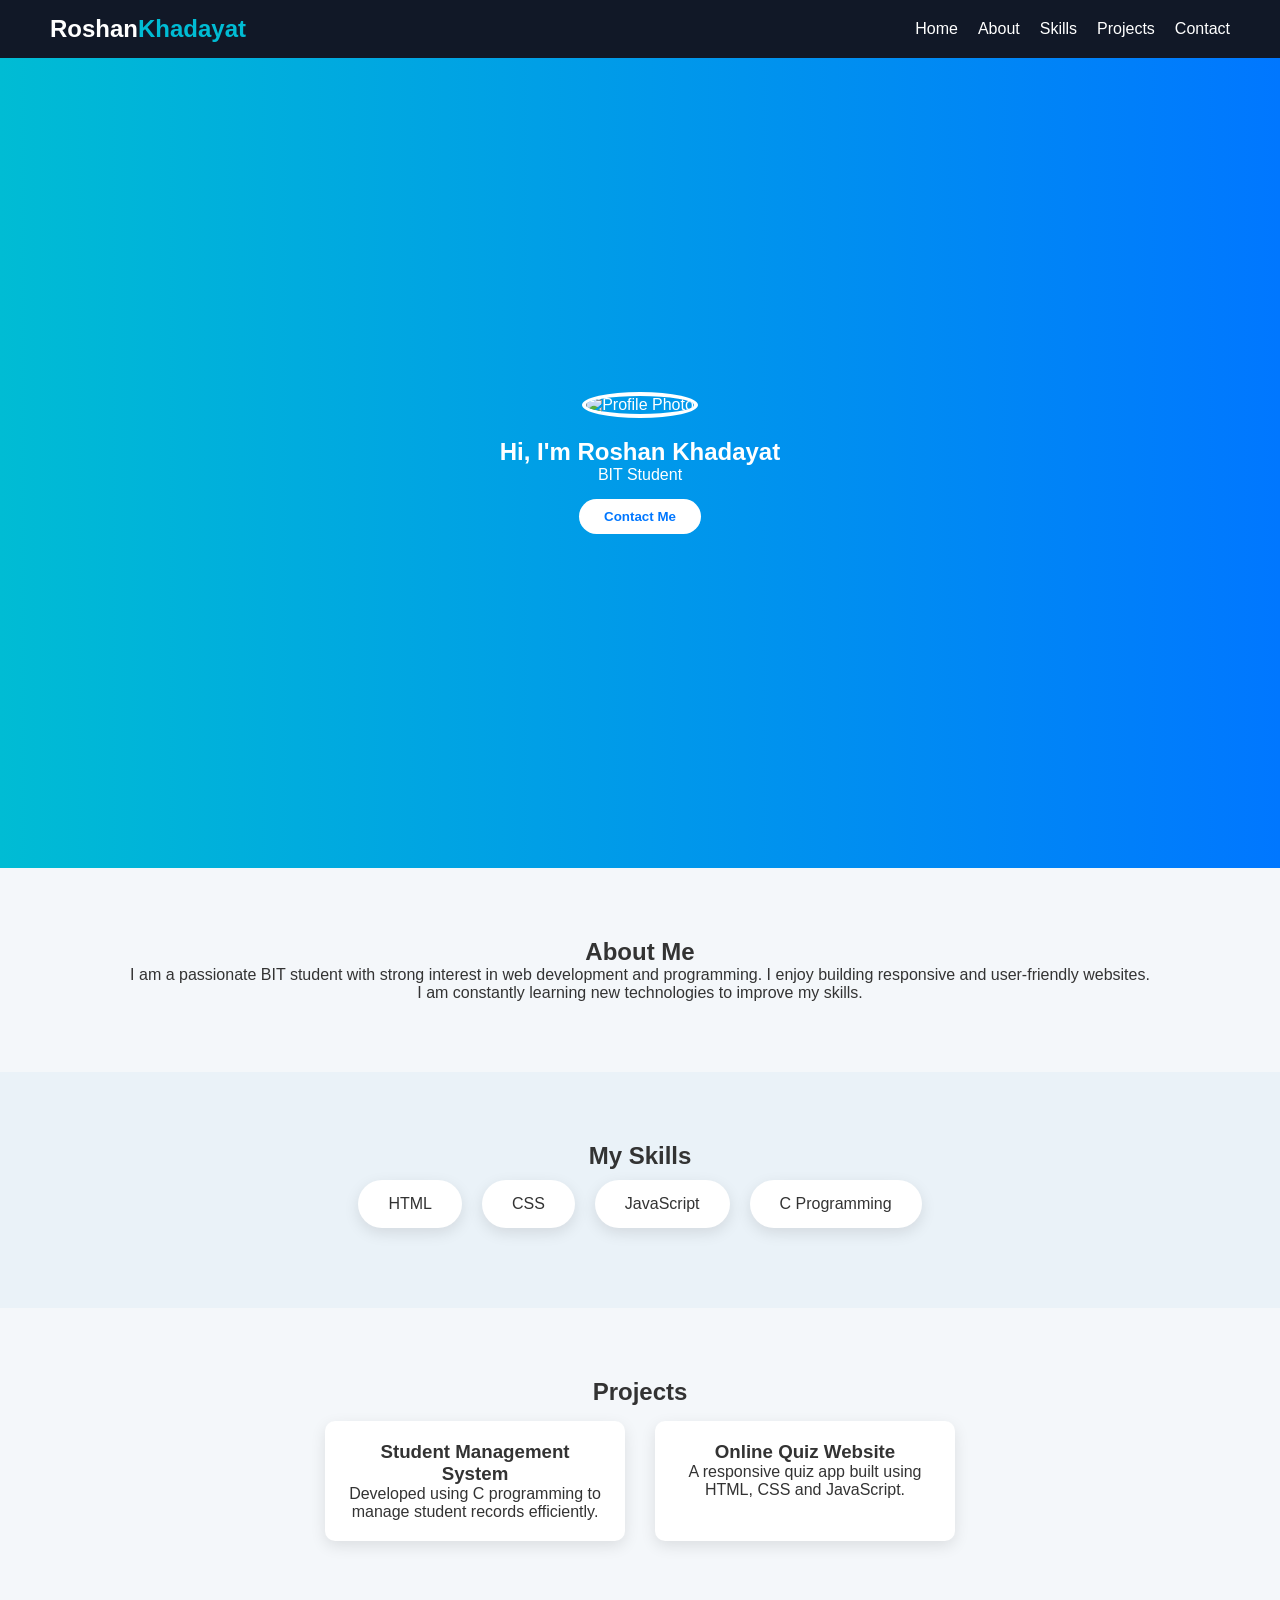
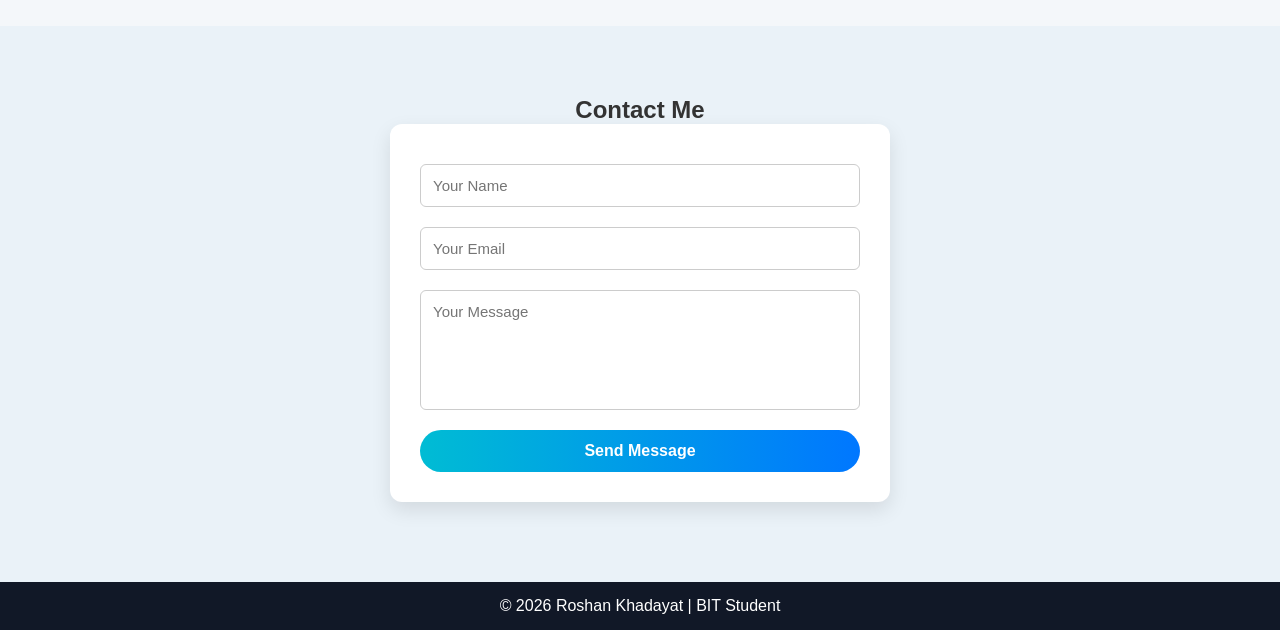
==== index.html @ 54726bfb "fixed folder structure" ====
<!DOCTYPE html>
<html lang="en">
<head>
    <meta charset="UTF-8">
    <title>Roshan Khadayat</title>
    <link rel="stylesheet" href="portfolio.css">
    <script defer src="portfolio.js"></script>
</head>
<body>

    <nav class="navbar">
        <h2 class="logo">Roshan<span>Khadayat</span></h2>
        <ul>
            <li><a href="#home">Home</a></li>
            <li><a href="#about">About</a></li>
            <li><a href="#skills">Skills</a></li>
            <li><a href="#projects">Projects</a></li>
            <li><a href="#contact">Contact</a></li>
        </ul>
    </nav>

    
    <section id="home" class="hero">
        <div class="hero-content">
            <img src="https://cdn-icons-png.flaticon.com/512/149/149071.png" alt="Profile Photo">
            <h1>Hi, I'm Roshan Khadayat</h1>
            <p>BIT Student</p>
            <button onclick="scrollToSection('contact')">Contact Me</button>
        </div>
    </section>

   
    <section id="about" class="section">
        <h2>About Me</h2>
        <p>
            I am a passionate BIT student with strong interest in web development and programming.
            I enjoy building responsive and user-friendly websites.
            I am constantly learning new technologies to improve my skills.
        </p>
    </section>


    <section id="skills" class="section light">
        <h2>My Skills</h2>
        <div class="skills-container">
            <div class="skill-card">HTML</div>
            <div class="skill-card">CSS</div>
            <div class="skill-card">JavaScript</div>
            <div class="skill-card">C Programming</div>
         
        </div>
    </section>

  
    <section id="projects" class="section">
        <h2>Projects</h2>
        <div class="projects-container">
            <div class="project-card">
                <h3>Student Management System</h3>
                <p>Developed using C programming to manage student records efficiently.</p>
            </div>

            <div class="project-card">
                <h3>Online Quiz Website</h3>
                <p>A responsive quiz app built using HTML, CSS and JavaScript.</p>
            </div>
        </div>
    </section>

    
    <section id="contact" class="section light">
        <h2>Contact Me</h2>
        <form id="contactForm">
            <input type="text" placeholder="Your Name" required>
            <input type="email" placeholder="Your Email" required>
            <textarea placeholder="Your Message" required></textarea>
            <button type="submit">Send Message</button>
        </form>
        <p id="successMessage"></p>
    </section>

    <footer>
        <p>© 2026 Roshan Khadayat | BIT Student</p>
    </footer>

</body>
</html>
---- portfolio.css ----
* {
    margin: 0;
    padding: 0;
    box-sizing: border-box;
    font-family: 'Segoe UI', sans-serif;
}

body {
    background: #f4f7fa;
    color: #333;
}



.navbar {
    position: sticky;   
    top: 0;             
    z-index: 1000;      

    display: flex;
    justify-content: space-between;
    align-items: center;
    padding: 15px 50px;
    background: #111827;
    color: white;
}

.logo span {
    color: #00bcd4;
}

.navbar ul {
    list-style: none;
    display: flex;
}

.navbar ul li {
    margin-left: 20px;
}

.navbar ul li a {
    color: white;
    text-decoration: none;
    transition: 0.3s;
}

.navbar ul li a:hover {
    color: #00bcd4;
}



.hero {
    height: 90vh;
    background: linear-gradient(to right, #00bcd4, #0077ff);
    display: flex;
    justify-content: center;
    align-items: center;
    text-align: center;
    color: white;
}

.hero img {
    width: 150px;
    height: 150px;
    border-radius: 50%;
    margin-bottom: 20px;
    border: 4px solid white;
}

.hero button {
    margin-top: 15px;
    padding: 10px 25px;
    border: none;
    background: white;
    color: #0077ff;
    font-weight: bold;
    cursor: pointer;
    border-radius: 25px;
    transition: 0.3s;
}

.hero button:hover {
    background: #111827;
    color: white;
}



.section {
    padding: 70px 10%;
    text-align: center;
}

.light {
    background: #eaf2f8;
}

/* ================= SKILLS ================= */

.skills-container {
    display: flex;
    justify-content: center;
    flex-wrap: wrap;
}

.skill-card {
    background: white;
    padding: 15px 30px;
    margin: 10px;
    border-radius: 30px;
    box-shadow: 0 5px 15px rgba(0,0,0,0.1);
    transition: 0.3s;
}

.skill-card:hover {
    background: #00bcd4;
    color: white;
    transform: scale(1.1);
}



.projects-container {
    display: flex;
    justify-content: center;
    flex-wrap: wrap;
}

.project-card {
    background: white;
    width: 300px;
    padding: 20px;
    margin: 15px;
    border-radius: 10px;
    box-shadow: 0 5px 15px rgba(0,0,0,0.1);
    transition: 0.3s;
}

.project-card:hover {
    transform: translateY(-10px);
}



#contact {
    display: flex;
    flex-direction: column;
    align-items: center;
}

form {
    background: white;
    padding: 30px;
    border-radius: 12px;
    box-shadow: 0 8px 20px rgba(0,0,0,0.1);
    width: 100%;
    max-width: 500px;

    display: flex;
    flex-direction: column;
    align-items: center;
}

form input,
form textarea {
    width: 100%;
    padding: 12px;
    margin: 10px 0;
    border-radius: 6px;
    border: 1px solid #ccc;
    font-size: 15px;
}

form textarea {
    height: 120px;
    resize: none;
}

form button {
    width: 100%;
    padding: 12px;
    margin-top: 10px;   
    background: linear-gradient(to right, #00bcd4, #0077ff);
    color: white;
    border: none;
    border-radius: 25px;
    cursor: pointer;
    font-size: 16px;
    font-weight: bold;
    transition: 0.3s;
}

form button:hover {
    background: #111827;
    transform: scale(1.03);
}

#successMessage {
    margin-top: 10px;
    color: green;
    font-weight: 500;
}


footer {
    background: #111827;
    color: white;
    text-align: center;
    padding: 15px;
}


@media(max-width: 768px) {
    .navbar {
        flex-direction: column;
    }

    .projects-container {
        flex-direction: column;
        align-items: center;
    }
}
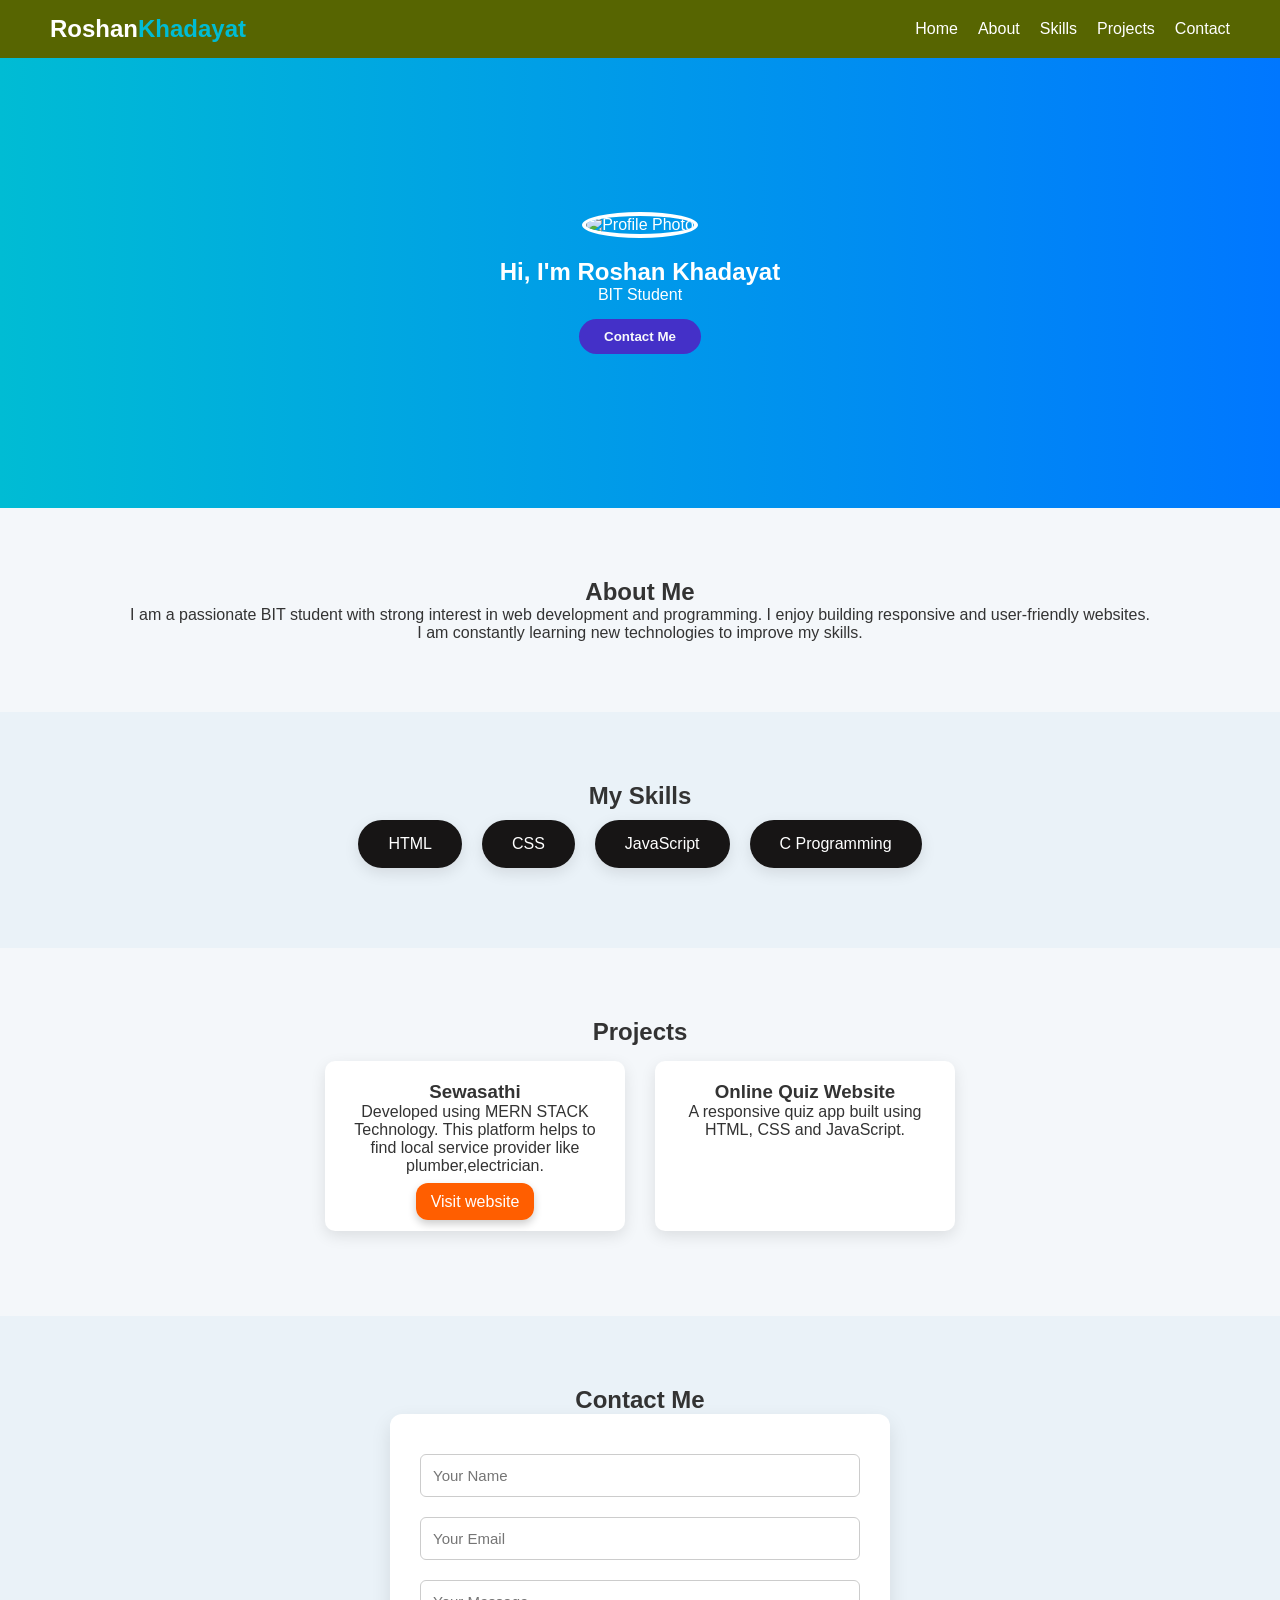
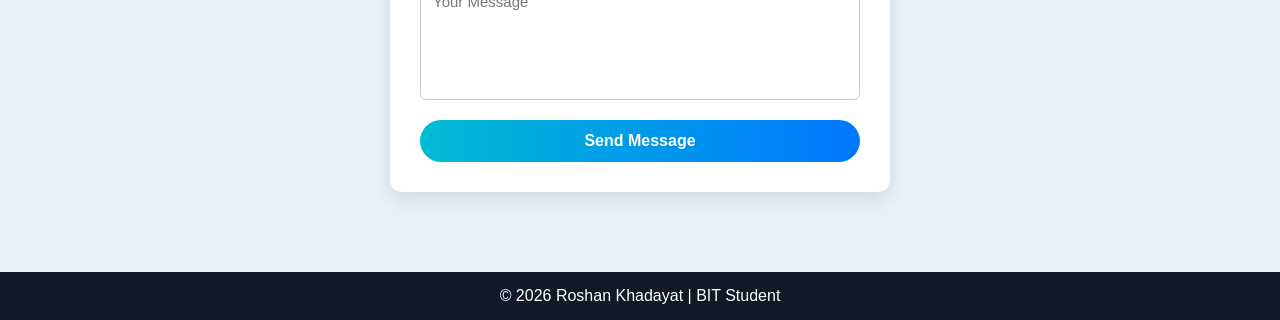
==== commit df53ffa5: "Finalized portfolio" ====
--- a/index.html
+++ b/index.html
@@ -56,8 +56,12 @@
         <h2>Projects</h2>
         <div class="projects-container">
             <div class="project-card">
-                <h3>Student Management System</h3>
-                <p>Developed using C programming to manage student records efficiently.</p>
+                <h3>Sewasathi</h3>
+                <p>Developed using MERN STACK Technology. This platform helps to find local service provider like plumber,electrician.</p>
+                <br>
+                <a href="https://sewa-sathi.onrender.com/" 
+                class="sewaSathi">Visit website</a>
+               
             </div>
 
             <div class="project-card">
--- a/portfolio.css
+++ b/portfolio.css
@@ -21,7 +21,7 @@
     justify-content: space-between;
     align-items: center;
     padding: 15px 50px;
-    background: #111827;
+    background: #576501;
     color: white;
 }
 
@@ -51,7 +51,7 @@
 
 
 .hero {
-    height: 90vh;
+    height: 50vh;
     background: linear-gradient(to right, #00bcd4, #0077ff);
     display: flex;
     justify-content: center;
@@ -72,8 +72,8 @@
     margin-top: 15px;
     padding: 10px 25px;
     border: none;
-    background: white;
-    color: #0077ff;
+    background: rgb(68, 48, 200);
+    color: #f7f9fb;
     font-weight: bold;
     cursor: pointer;
     border-radius: 25px;
@@ -96,7 +96,7 @@
     background: #eaf2f8;
 }
 
-/* ================= SKILLS ================= */
+
 
 .skills-container {
     display: flex;
@@ -105,12 +105,13 @@
 }
 
 .skill-card {
-    background: white;
+    background: rgb(23, 21, 21);
     padding: 15px 30px;
     margin: 10px;
     border-radius: 30px;
     box-shadow: 0 5px 15px rgba(0,0,0,0.1);
     transition: 0.3s;
+    color: white;
 }
 
 .skill-card:hover {
@@ -135,6 +136,26 @@
     border-radius: 10px;
     box-shadow: 0 5px 15px rgba(0,0,0,0.1);
     transition: 0.3s;
+}
+
+.sewaSathi {
+    background-color: #ff5e00;
+    border-radius: 12px;
+    padding: 10px 15px;
+    margin: 10px auto 0 auto;
+    max-width: 40px;
+    box-shadow: 0 4px 8px rgba(0,0,0,0.2);
+    color: #fff;
+    font-family: 'Segoe UI', Tahoma, Geneva, Verdana, sans-serif;
+    text-align: center;
+    transition: transform 0.3s, box-shadow 0.3s;
+    text-decoration: none;
+}
+
+.sewaSathi:hover {
+    transform: translateY(-5px);
+    box-shadow: 0 8px 16px rgba(0,0,0,0.3);
+    cursor: pointer;
 }
 
 .project-card:hover {
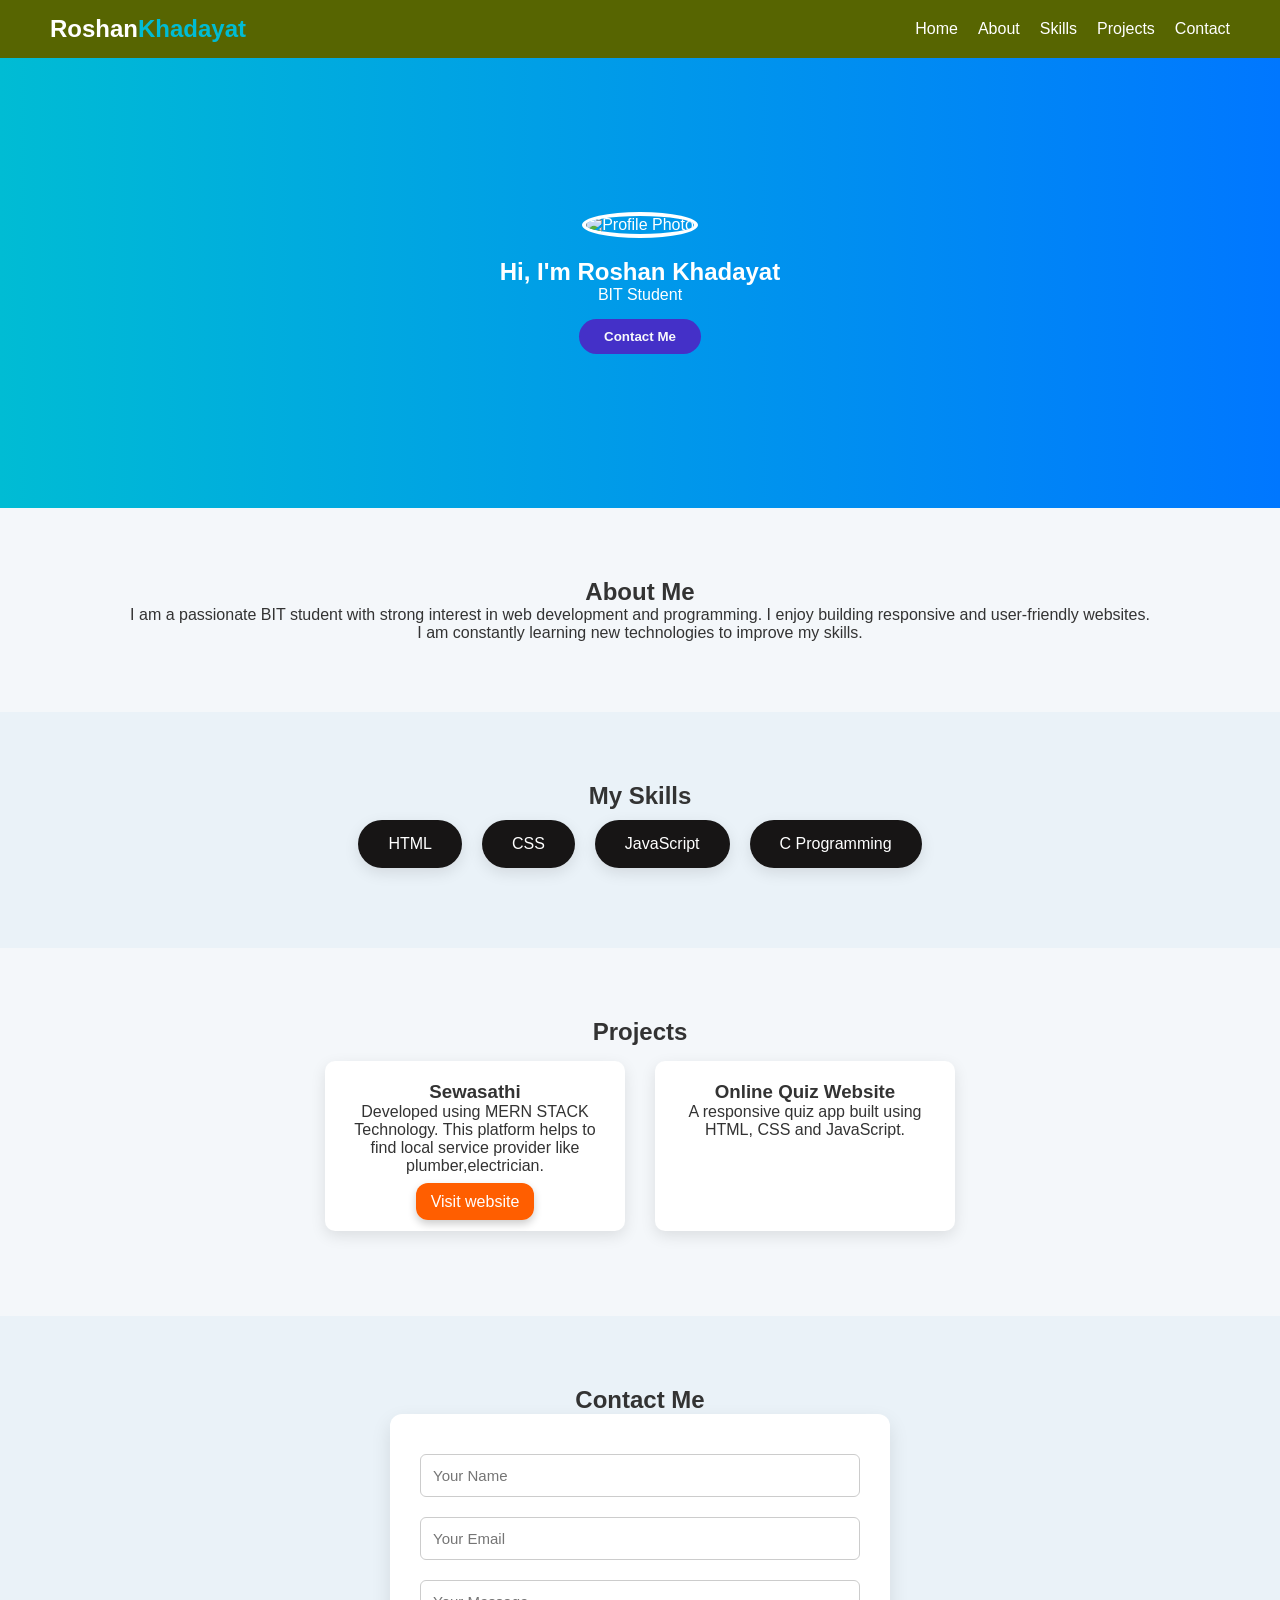
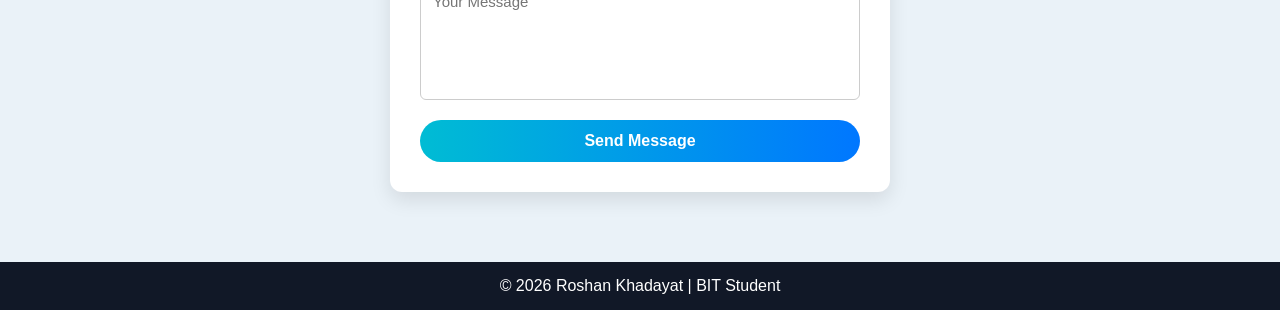
==== commit 91a0a342: "Finalized portfolio" ====
--- a/index.html
+++ b/index.html
@@ -1,91 +1,108 @@
 <!DOCTYPE html>
 <html lang="en">
 <head>
-    <meta charset="UTF-8">
-    <title>Roshan Khadayat</title>
-    <link rel="stylesheet" href="portfolio.css">
-    <script defer src="portfolio.js"></script>
+<meta charset="UTF-8">
+<title>Roshan Khadayat</title>
+<link rel="stylesheet" href="portfolio.css">
+<script defer src="portfolio.js"></script>
 </head>
+
 <body>
 
-    <nav class="navbar">
-        <h2 class="logo">Roshan<span>Khadayat</span></h2>
-        <ul>
-            <li><a href="#home">Home</a></li>
-            <li><a href="#about">About</a></li>
-            <li><a href="#skills">Skills</a></li>
-            <li><a href="#projects">Projects</a></li>
-            <li><a href="#contact">Contact</a></li>
-        </ul>
-    </nav>
-
-    
-    <section id="home" class="hero">
-        <div class="hero-content">
-            <img src="https://cdn-icons-png.flaticon.com/512/149/149071.png" alt="Profile Photo">
-            <h1>Hi, I'm Roshan Khadayat</h1>
-            <p>BIT Student</p>
-            <button onclick="scrollToSection('contact')">Contact Me</button>
-        </div>
-    </section>
-
-   
-    <section id="about" class="section">
-        <h2>About Me</h2>
-        <p>
-            I am a passionate BIT student with strong interest in web development and programming.
-            I enjoy building responsive and user-friendly websites.
-            I am constantly learning new technologies to improve my skills.
-        </p>
-    </section>
+<nav class="navbar">
+<h2 class="logo">Roshan<span>Khadayat</span></h2>
+<ul>
+<li><a href="#home">Home</a></li>
+<li><a href="#about">About</a></li>
+<li><a href="#skills">Skills</a></li>
+<li><a href="#projects">Projects</a></li>
+<li><a href="#contact">Contact</a></li>
+</ul>
+</nav>
 
 
-    <section id="skills" class="section light">
-        <h2>My Skills</h2>
-        <div class="skills-container">
-            <div class="skill-card">HTML</div>
-            <div class="skill-card">CSS</div>
-            <div class="skill-card">JavaScript</div>
-            <div class="skill-card">C Programming</div>
-         
-        </div>
-    </section>
+<section id="home" class="hero">
+<div class="hero-content">
+<img src="https://cdn-icons-png.flaticon.com/512/149/149071.png" alt="Profile Photo">
+<h1>Hi, I'm Roshan Khadayat</h1>
+<p>BIT Student</p>
+<button onclick="scrollToSection('contact')">Contact Me</button>
+</div>
+</section>
 
-  
-    <section id="projects" class="section">
-        <h2>Projects</h2>
-        <div class="projects-container">
-            <div class="project-card">
-                <h3>Sewasathi</h3>
-                <p>Developed using MERN STACK Technology. This platform helps to find local service provider like plumber,electrician.</p>
-                <br>
-                <a href="https://sewa-sathi.onrender.com/" 
-                class="sewaSathi">Visit website</a>
-               
-            </div>
 
-            <div class="project-card">
-                <h3>Online Quiz Website</h3>
-                <p>A responsive quiz app built using HTML, CSS and JavaScript.</p>
-            </div>
-        </div>
-    </section>
+<section id="about" class="section">
+<h2>About Me</h2>
+<p>
+I am a passionate BIT student with strong interest in web development and programming.
+I enjoy building responsive and user-friendly websites.
+I am constantly learning new technologies to improve my skills.
+</p>
+</section>
 
-    
-    <section id="contact" class="section light">
-        <h2>Contact Me</h2>
-        <form id="contactForm">
-            <input type="text" placeholder="Your Name" required>
-            <input type="email" placeholder="Your Email" required>
-            <textarea placeholder="Your Message" required></textarea>
-            <button type="submit">Send Message</button>
-        </form>
-        <p id="successMessage"></p>
-    </section>
 
-    <footer>
-        <p>© 2026 Roshan Khadayat | BIT Student</p>
-    </footer>
+<section id="skills" class="section light">
+<h2>My Skills</h2>
+
+<div class="skills-container">
+<div class="skill-card">HTML</div>
+<div class="skill-card">CSS</div>
+<div class="skill-card">JavaScript</div>
+<div class="skill-card">C Programming</div>
+</div>
+
+</section>
+
+
+<section id="projects" class="section">
+<h2>Projects</h2>
+
+<div class="projects-container">
+
+<div class="project-card">
+<h3>Sewasathi</h3>
+<p>Developed using MERN STACK Technology. This platform helps to find local service provider like plumber,electrician.</p>
+<br>
+<a href="https://sewa-sathi.onrender.com/" class="sewaSathi">Visit website</a>
+</div>
+
+<div class="project-card">
+<h3>Online Quiz Website</h3>
+<p>A responsive quiz app built using HTML, CSS and JavaScript.</p>
+</div>
+
+</div>
+</section>
+
+
+<section id="contact" class="section light">
+<h2>Contact Me</h2>
+
+<form id="contactForm">
+<input type="text" placeholder="Your Name" required>
+<input type="email" placeholder="Your Email" required>
+<textarea placeholder="Your Message" required></textarea>
+<button type="submit">Send Message</button>
+</form>
+
+</section>
+
+
+<footer>
+<p>© 2026 Roshan Khadayat | BIT Student</p>
+</footer>
+
+
+
+<div id="popup" class="popup">
+
+<div class="popup-content">
+<h3>Message Sent Successfully!</h3>
+<p>Thank you for contacting me.</p>
+<button onclick="closePopup()">OK</button>
+</div>
+
+</div>
 
 </body>
 </html>
--- a/portfolio.css
+++ b/portfolio.css
@@ -223,6 +223,60 @@
     font-weight: 500;
 }
 
+.popup{
+display:none;
+position:fixed;
+top:0;
+left:0;
+width:100%;
+height:100%;
+background:rgba(0,0,0,0.6);
+justify-content:center;
+align-items:center;
+z-index:2000;
+}
+
+.popup-content{
+background:white;
+padding:30px;
+border-radius:10px;
+text-align:center;
+width:300px;
+animation:popupShow 0.3s ease;
+}
+
+.popup-content h3{
+margin-bottom:10px;
+}
+
+.popup-content button{
+margin-top:15px;
+padding:10px 20px;
+border:none;
+background:#0077ff;
+color:white;
+border-radius:20px;
+cursor:pointer;
+}
+
+.popup-content button:hover{
+background:#111827;
+}
+
+@keyframes popupShow{
+
+from{
+transform:scale(0.7);
+opacity:0;
+}
+
+to{
+transform:scale(1);
+opacity:1;
+}
+
+}
+
 
 footer {
     background: #111827;
@@ -241,4 +295,4 @@
         flex-direction: column;
         align-items: center;
     }
-}+}
